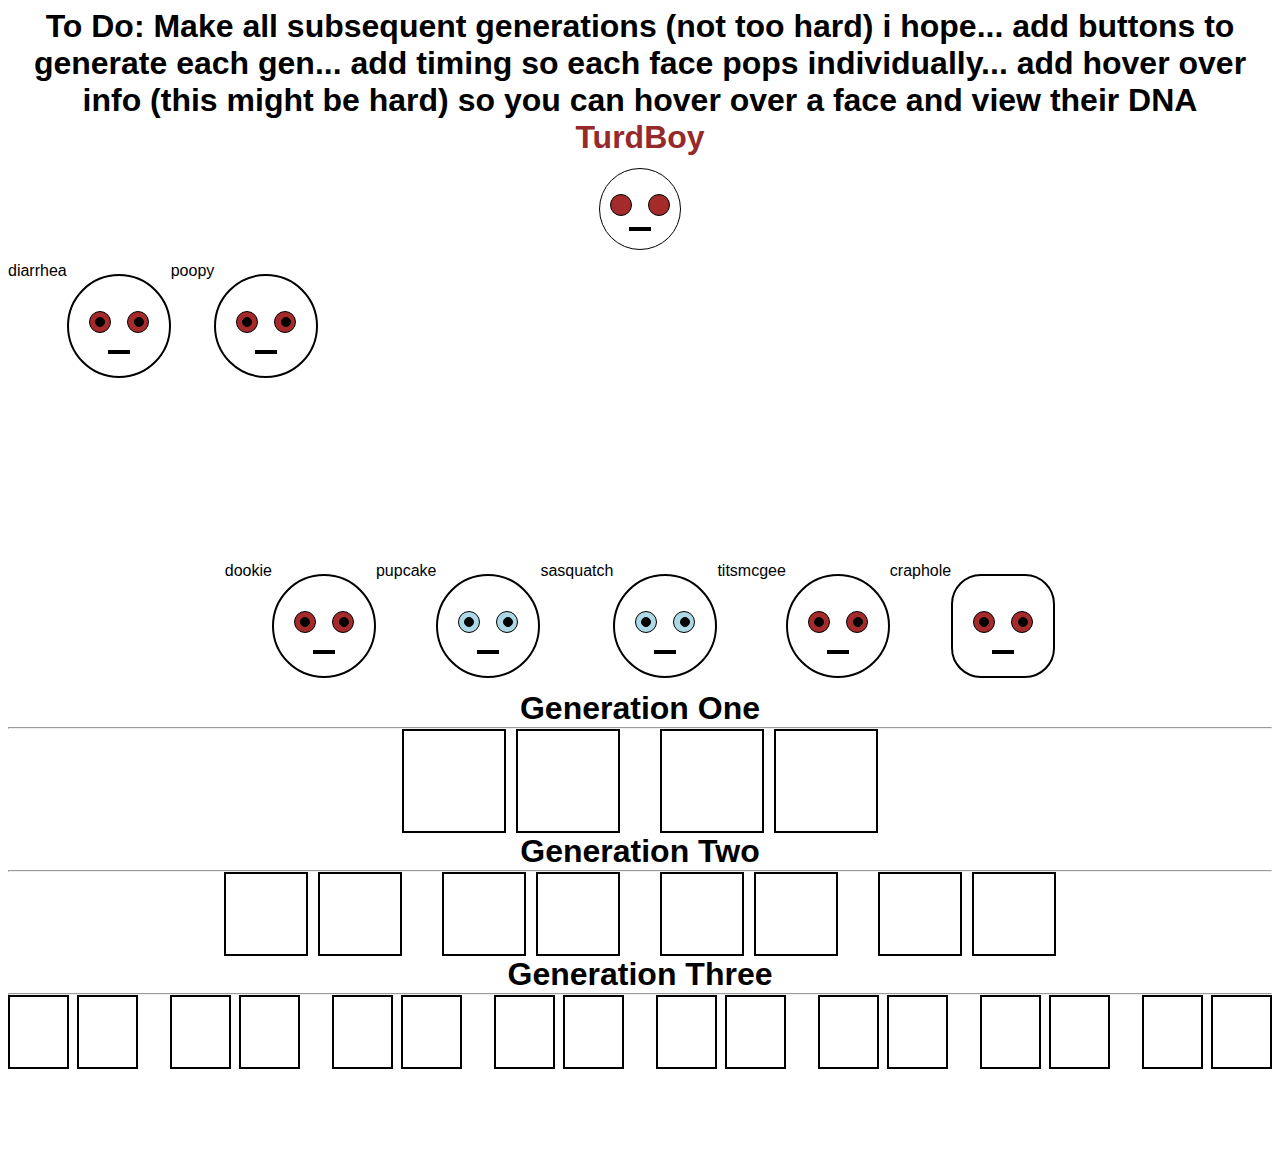
==== index copy.html @ 4aae3068 "file cleaned, prior implementation removed" ====
<!DOCTYPE html>
<html lang="en">
<head>
    <meta charset="UTF-8">
    <meta name="viewport" content="width=device-width, initial-scale=1.0">
    <link rel="stylesheet" href="style.css">
    <title>DNA Test 2</title>
</head>
<body>
    <h1>To Do: Make all subsequent generations (not too hard) i hope... 
        add buttons to generate each gen... 
        add timing so each face pops individually...
        add hover over info (this might be hard) so you can hover over a face and view their DNA
    </h1>
    <div class="first">
        <h1 class="first-true-child"></h1>
        <!-- <div class="face"></div> -->
    </div>

    <div class="the-og">
    </div>

    <div class="gen-two">
    </div>

    <h1>Generation One</h1>
    <hr>
    <div class="gen-one">
        <div class="gen-one-face"></div>
        <small-spacer></small-spacer>
        <div class="gen-one-face"></div>
        <spacer></spacer>
        <div class="gen-one-face"></div>
        <small-spacer></small-spacer>

        <div class="gen-one-face"></div>
    </div>
    <h1>Generation Two</h1>
    <hr>
    <div class="gen-two">
        <div class="gen-two-face"></div>
        <small-spacer></small-spacer>
        <div class="gen-two-face"></div>
        <spacer></spacer>
        <div class="gen-two-face"></div>
        <small-spacer></small-spacer>
        <div class="gen-two-face"></div>
        <spacer></spacer>
        <div class="gen-two-face"></div>
        <small-spacer></small-spacer>
        <div class="gen-two-face"></div>
        <spacer></spacer>
        <div class="gen-two-face"></div>
        <small-spacer></small-spacer>
        <div class="gen-two-face"></div>
    </div>

    <h1>Generation Three</h1>
    <hr>
    <div class="gen-two">
        <div class="gen-three-face"></div>
        <small-spacer></small-spacer>
        <div class="gen-three-face"></div>
        <spacer></spacer>
        <div class="gen-three-face"></div>
        <small-spacer></small-spacer>
        <div class="gen-three-face"></div>
        <spacer></spacer>
        <div class="gen-three-face"></div>
        <small-spacer></small-spacer>
        <div class="gen-three-face"></div>
        <spacer></spacer>
        <div class="gen-three-face"></div>
        <small-spacer></small-spacer>
        <div class="gen-three-face"></div>
        <spacer></spacer>
        <div class="gen-three-face"></div>
        <small-spacer></small-spacer>
        <div class="gen-three-face"></div>
        <spacer></spacer>
        <div class="gen-three-face"></div>
        <small-spacer></small-spacer>
        <div class="gen-three-face"></div>
        <spacer></spacer>
        <div class="gen-three-face"></div>
        <small-spacer></small-spacer>
        <div class="gen-three-face"></div>
        <spacer></spacer>
        <div class="gen-three-face"></div>
        <small-spacer></small-spacer>
        <div class="gen-three-face"></div>
    </div>


        <div class="genOne">
    </div>
        <ul id="g1-ul-1">
            
        </ul>
        <ul id="g1-ul-2">
            
        </ul>
    </div>

    <div class="genOne">
        <ul id="g2-ul-1">
            
        </ul>
        <ul id="g2-ul-2">
            
        </ul>
    </div>

    <script type="module" src="script.js"></script>
</body>
</html>
---- style.css ----
body {
    font-family: Arial, Helvetica, sans-serif;
}

h1 {
    text-align: center;
    margin: 0;
}

hr {
    margin: 0;
}

.genOne {
    display: flex;
    justify-content: center;
    margin-top: 24px;
}

ul {
    padding: 0;
    /* margin-left: 24px; */
    margin-right: 24px;
}

li {
    font-size: 30px;
    list-style-type: none;

}

.color-dom {
    color: rgb(150, 41, 41);
}

.color-rec {
    color: lightblue;
}

.color-special {
    color: rgb(2, 193, 2);
}

.border-rec {
    border: 1px solid black;
    border-radius: 5px;
    padding: 3px;
}

.first {
    display: flex;
    flex-direction: column;
    align-items: center;
}

.TurdBoy {
    height: 80px;
    width: 80px;
    margin-top: 12px;
    margin-bottom: 12px;
    border: 1px solid black;
    border-radius: 50%;
    position: relative;
}

.TurdBoy-eye1 {
    height: 20px;
    width: 20px;
    margin-top: 25px;
    margin-bottom: 12px;
    border: 1px solid black;
    border-radius: 50%;
    position: absolute;
    margin-left: 10px;
}

.TurdBoy-eye2 {
    height: 20px;
    width: 20px;
    margin-top: 25px;
    margin-bottom: 12px;
    border: 1px solid black;
    border-radius: 50%;
    position: absolute;
    margin-left: 48px;
}

.TurdBoy-mouth {
    height: 2px;
    width: 20px;
    margin-top: 58px;
    margin-bottom: 12px;
    border: 1px solid black;
    background-color: black;
    position: absolute;
    margin-left: 29px;
}

.face {
    display: flex;
}

.gen-one, .gen-two, .gen-three {
    display: flex;
    justify-content: center;
}

.gen-one-face {
    height: 100px;
    width: 100px;
    border: 2px solid black;
}

.gen-two-face {
    height: 80px;
    width: 80px;
    border: 2px solid black;
}

.gen-three-face {
    height: 70px;
    width: 70px;
    border: 2px solid black;
}

spacer {
    width: 40px;
}

small-spacer {
    width: 10px;
}

.the-og {
    display: flex;
    width: 500px;
    height: 300px;
}
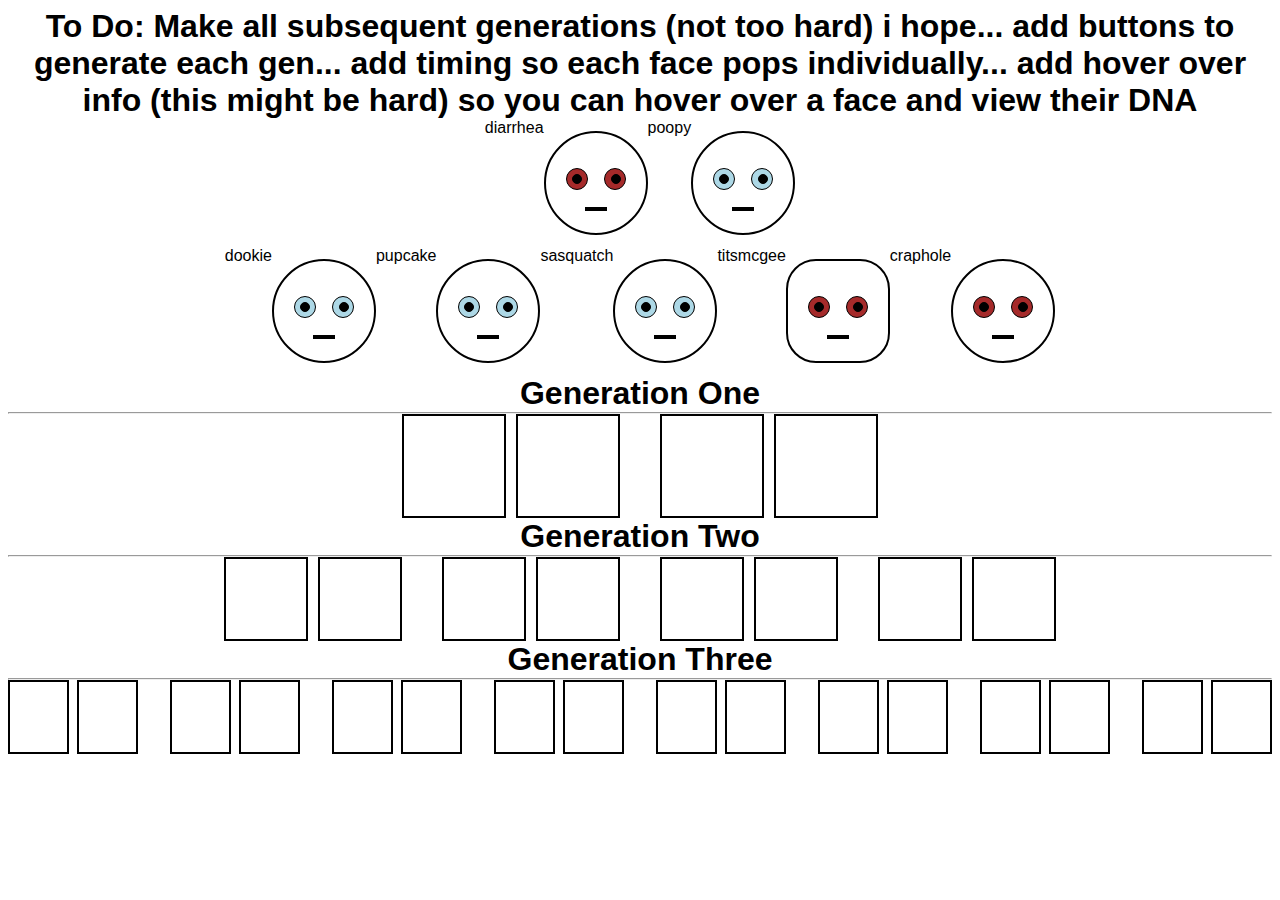
==== commit 344a0d76: "renamed og for consistent styling and RIP turdboy" ====
--- a/index copy.html
+++ b/index copy.html
@@ -17,7 +17,7 @@
         <!-- <div class="face"></div> -->
     </div>
 
-    <div class="the-og">
+    <div class="gen-one">
     </div>
 
     <div class="gen-two">
--- a/style.css
+++ b/style.css
@@ -105,6 +105,11 @@
     justify-content: center;
 }
 
+/* .the-og {
+    display: flex;
+    justify-content: center;
+} */
+
 .gen-one-face {
     height: 100px;
     width: 100px;
@@ -131,8 +136,8 @@
     width: 10px;
 }
 
-.the-og {
+/* .the-og {
     display: flex;
     width: 500px;
     height: 300px;
-}+} */